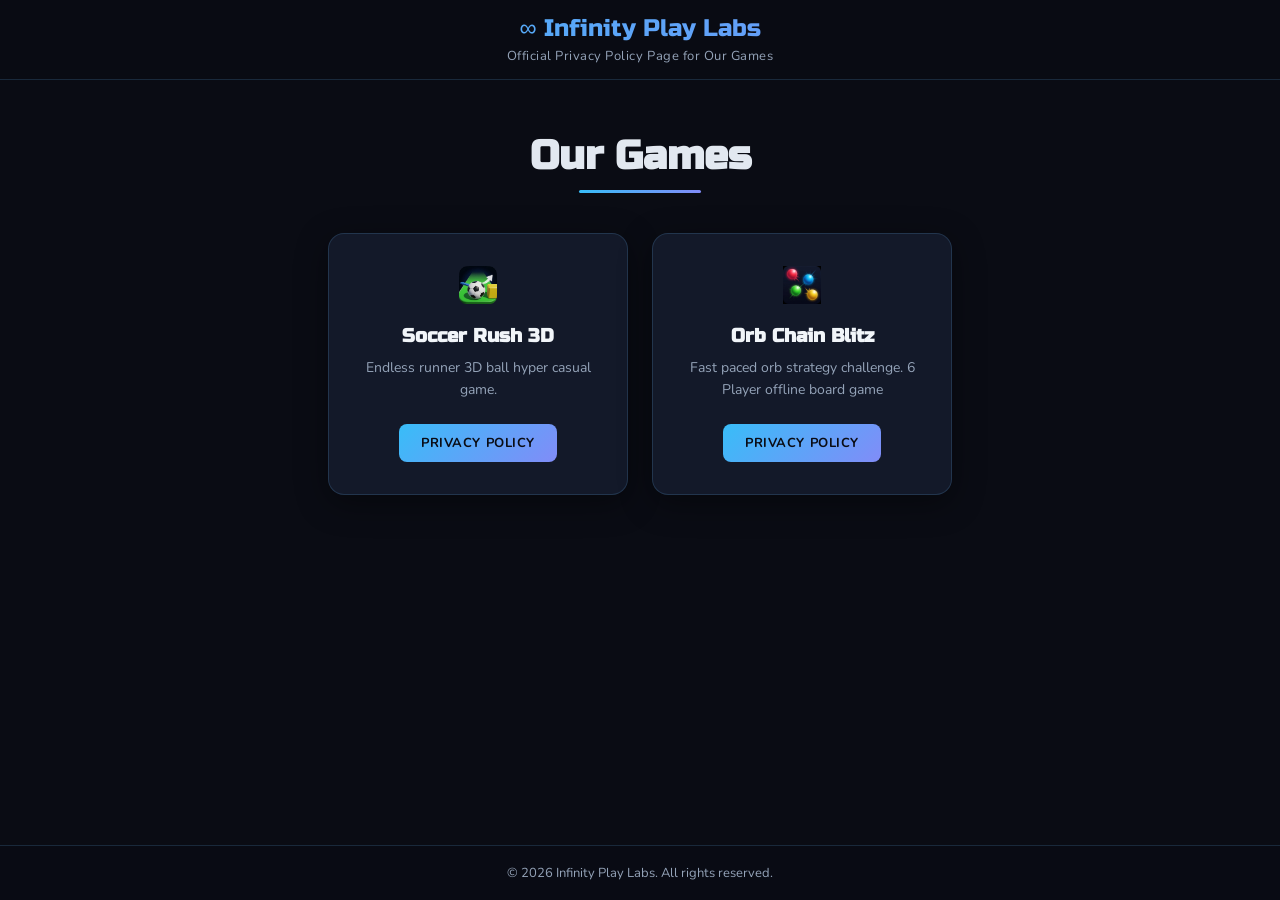
==== index.html @ 297a0960 "Initial upload" ====
<!DOCTYPE html>
<html lang="en">
<head>
<meta charset="UTF-8">
<meta name="viewport" content="width=device-width, initial-scale=1.0">
<title>Infinity Play Labs</title>

<link rel="preconnect" href="https://fonts.googleapis.com">
<link rel="preconnect" href="https://fonts.gstatic.com" crossorigin>

<link href="https://fonts.googleapis.com/css2?family=Russo+One&family=Nunito:wght@400;600;700&display=swap" rel="stylesheet">

<style>

*, *::before, *::after { margin: 0; padding: 0; box-sizing: border-box; }

:root {
--bg: #0a0c14;
--card: #131929;
--border: rgba(99,179,237,0.18);
--accent: #38bdf8;
--accent2: #818cf8;
--text: #e2e8f0;
--muted: #94a3b8;
}

html, body {
width: 100%;
min-height: 100vh;
overflow-x: hidden;
}

body {
background: var(--bg);
color: var(--text);
font-family: 'Nunito', Arial, sans-serif;
display: flex;
flex-direction: column;
}

/* HEADER */

header {
position: sticky;
top: 0;
width: 100%;
background: rgba(10,12,20,0.97);
backdrop-filter: blur(12px);
border-bottom: 1px solid var(--border);
z-index: 100;
padding: 14px 20px;
text-align: center;
}

.logo {
font-family: 'Russo One', sans-serif;
font-size: clamp(18px, 4vw, 24px);
background: linear-gradient(90deg, var(--accent), var(--accent2));
-webkit-background-clip: text;
-webkit-text-fill-color: transparent;
background-clip: text;
}

.tagline {
font-size: clamp(11px, 2.5vw, 13px);
color: var(--muted);
margin-top: 4px;
letter-spacing: 0.04em;
}

/* MAIN */

main {
flex: 1;
width: 100%;
padding: 52px 16px 64px;
text-align: center;
}

main h1 {
font-family: 'Russo One', sans-serif;
font-size: clamp(24px, 6vw, 40px);
margin-bottom: 40px;
display: inline-block;
}

main h1::after {
content: '';
display: block;
height: 3px;
width: 55%;
margin: 10px auto 0;
background: linear-gradient(90deg, var(--accent), var(--accent2));
border-radius: 99px;
}

/* GAME CARDS */

.game-container {
display: flex;
flex-wrap: wrap;
justify-content: center;
gap: 24px;
width: 100%;
max-width: 680px;
margin: 0 auto;
}

.game-card {
background: var(--card);
border: 1px solid var(--border);
border-radius: 16px;
padding: 32px 24px;
flex: 1 1 240px;
max-width: 300px;
box-shadow: 0 8px 32px rgba(0,0,0,0.4);
transition: transform 0.25s, box-shadow 0.25s, border-color 0.25s;
}

.game-card:hover {
transform: translateY(-5px);
box-shadow: 0 14px 40px rgba(56,189,248,0.15);
border-color: rgba(56,189,248,0.4);
}

/* ICON */

.card-icon {
margin-bottom: 14px;
}

.card-icon img {
width: 38px;
height: 38px;
object-fit: contain;
}

/* TEXT */

.game-card h2 {
font-family: 'Russo One', sans-serif;
font-size: clamp(16px, 3vw, 19px);
margin-bottom: 10px;
color: #f1f5f9;
}

.game-card p {
color: var(--muted);
font-size: 14px;
margin-bottom: 22px;
line-height: 1.6;
}

.game-card a {
display: inline-block;
padding: 10px 22px;
background: linear-gradient(135deg, var(--accent), var(--accent2));
color: #0a0c14;
font-weight: 700;
font-size: 13px;
text-decoration: none;
border-radius: 8px;
letter-spacing: 0.04em;
text-transform: uppercase;
transition: opacity 0.2s, transform 0.2s;
}

.game-card a:hover {
opacity: 0.85;
transform: scale(1.04);
}

/* FOOTER */

footer {
width: 100%;
background: rgba(10,12,20,0.97);
border-top: 1px solid var(--border);
padding: 18px 16px;
text-align: center;
font-size: 13px;
color: var(--muted);
}

/* MOBILE */

@media (max-width: 520px) {

.game-container {
flex-direction: column;
align-items: stretch;
}

.game-card {
max-width: 100%;
flex: none;
}

}

</style>
</head>

<body>

<header>
<div class="logo">∞ Infinity Play Labs</div>
<p class="tagline">Official Privacy Policy Page for Our Games</p>
</header>

<main>

<h1>Our Games</h1>

<div class="game-container">

<div class="game-card">

<div class="card-icon">
<img src="icons/soccer-rush-3d-icon.webp" alt="Soccer Rush 3D">
</div>

<h2>Soccer Rush 3D</h2>

<p>Endless runner 3D ball hyper casual game.</p>

<a href="privacy/soccerrush3d.html">Privacy Policy</a>

</div>


<div class="game-card">

<div class="card-icon">
<img src="icons/orb-chain-blitz.webp" alt="Orb Chain Blitz">
</div>

<h2>Orb Chain Blitz</h2>

<p>Fast paced orb strategy challenge. 6 Player offline board game</p>

<a href="https://muggle-dev-rohit.github.io/Orb_Chain_Blitz_website/privacy-policy.html">Privacy Policy</a>

</div>

</div>

</main>

<footer>

<p>© 2026 Infinity Play Labs. All rights reserved.</p>

</footer>

</body>
</html>
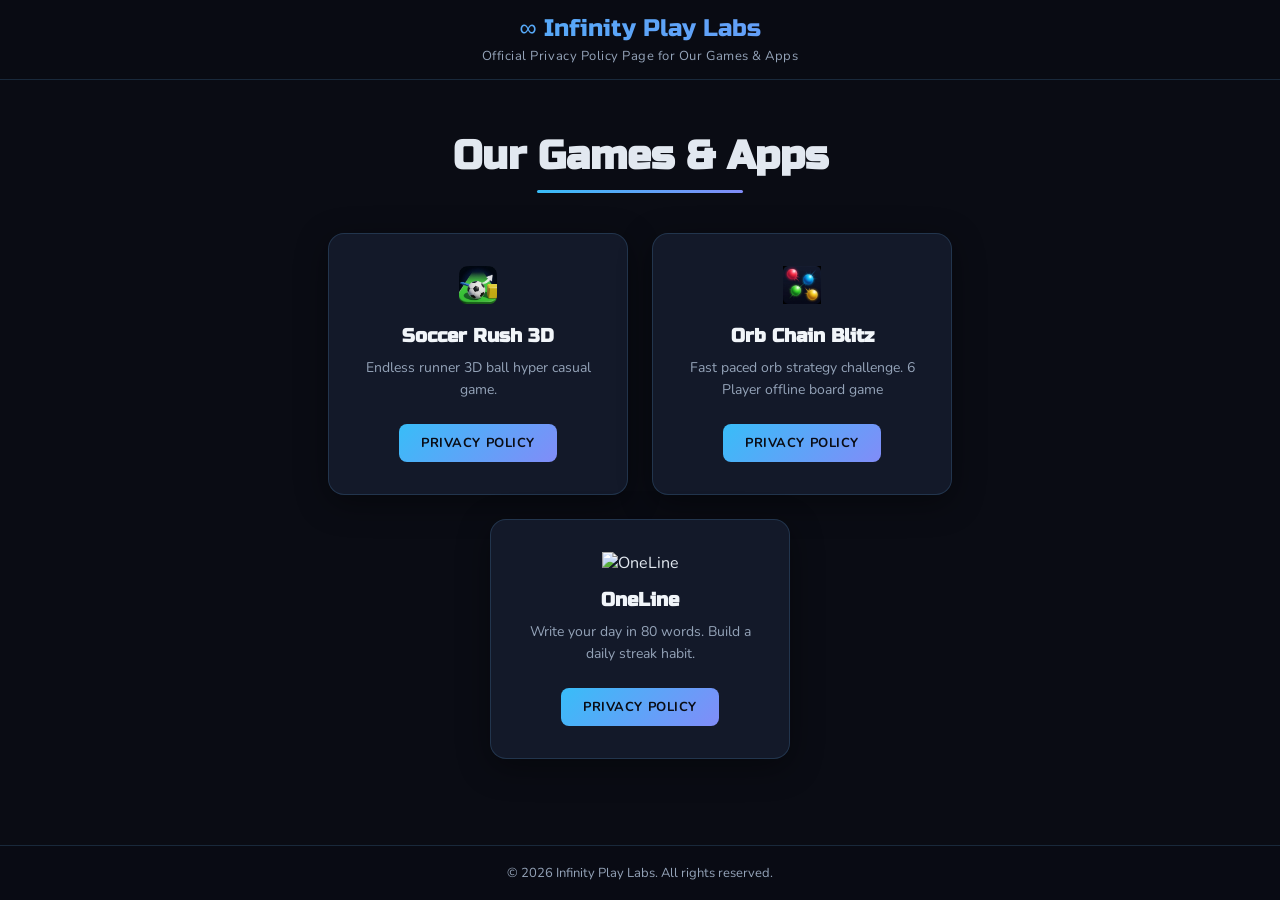
==== commit 28fd5a5f: "Update index.html" ====
--- a/index.html
+++ b/index.html
@@ -205,12 +205,12 @@
 
 <header>
 <div class="logo">∞ Infinity Play Labs</div>
-<p class="tagline">Official Privacy Policy Page for Our Games</p>
+<p class="tagline">Official Privacy Policy Page for Our Games & Apps</p>
 </header>
 
 <main>
 
-<h1>Our Games</h1>
+<h1>Our Games & Apps</h1>
 
 <div class="game-container">
 
@@ -243,6 +243,20 @@
 
 </div>
 
+<div class="game-card">
+
+<div class="card-icon">
+<img src="icons/Onelineicon.webp" alt="OneLine">
+</div>
+
+<h2>OneLine</h2>
+
+<p>Write your day in 80 words. Build a daily streak habit.</p>
+
+<a href="privacy/oneline.html">Privacy Policy</a>
+
+</div>  
+
 </div>
 
 </main>
@@ -254,4 +268,4 @@
 </footer>
 
 </body>
-</html>+</html>
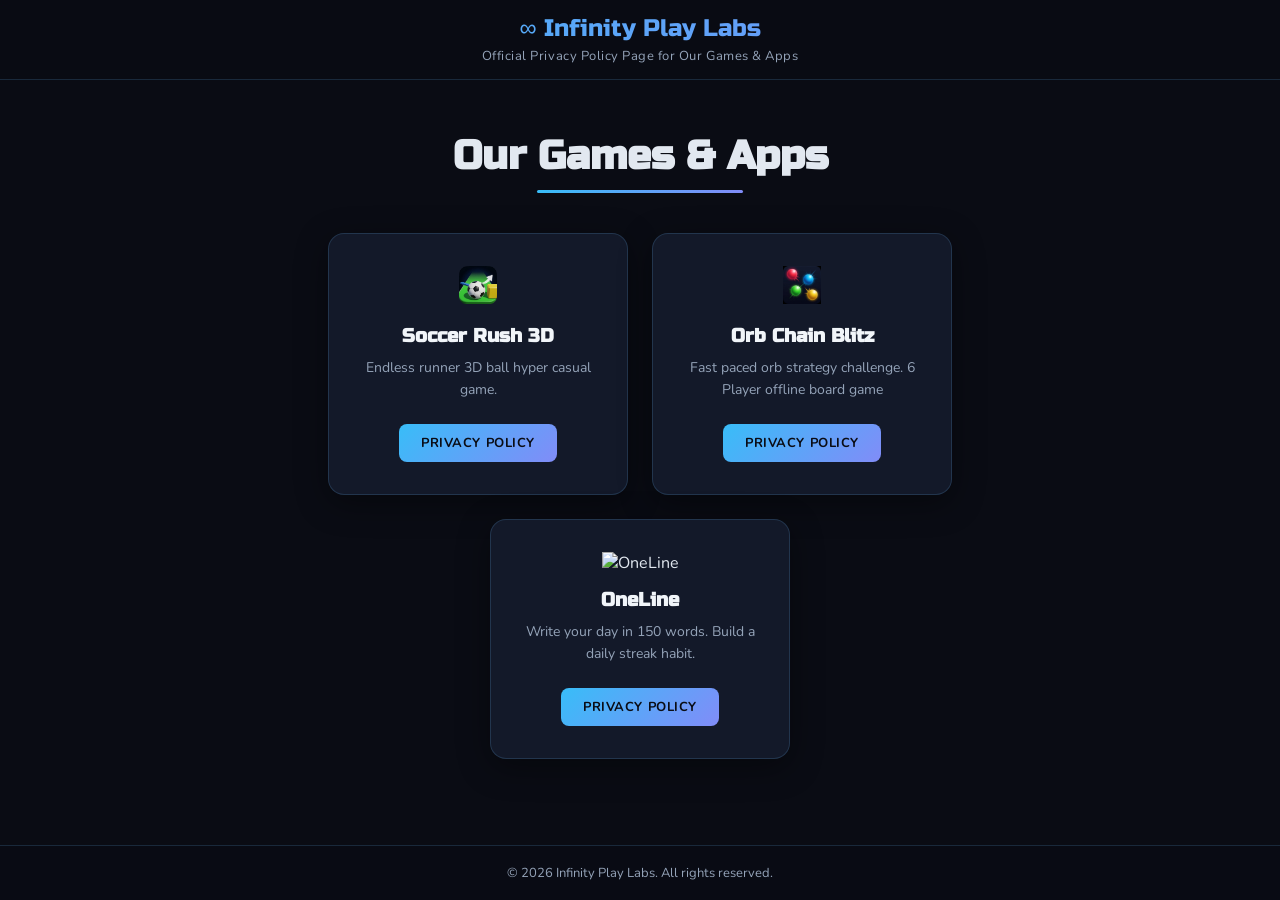
==== commit 6b70bad9: "Update index.html" ====
--- a/index.html
+++ b/index.html
@@ -251,9 +251,9 @@
 
 <h2>OneLine</h2>
 
-<p>Write your day in 80 words. Build a daily streak habit.</p>
-
-<a href="privacy/oneline.html">Privacy Policy</a>
+<p>Write your day in 150 words. Build a daily streak habit.</p>
+
+<a href="privacy/oneline_social.html">Privacy Policy</a>
 
 </div>  
 
